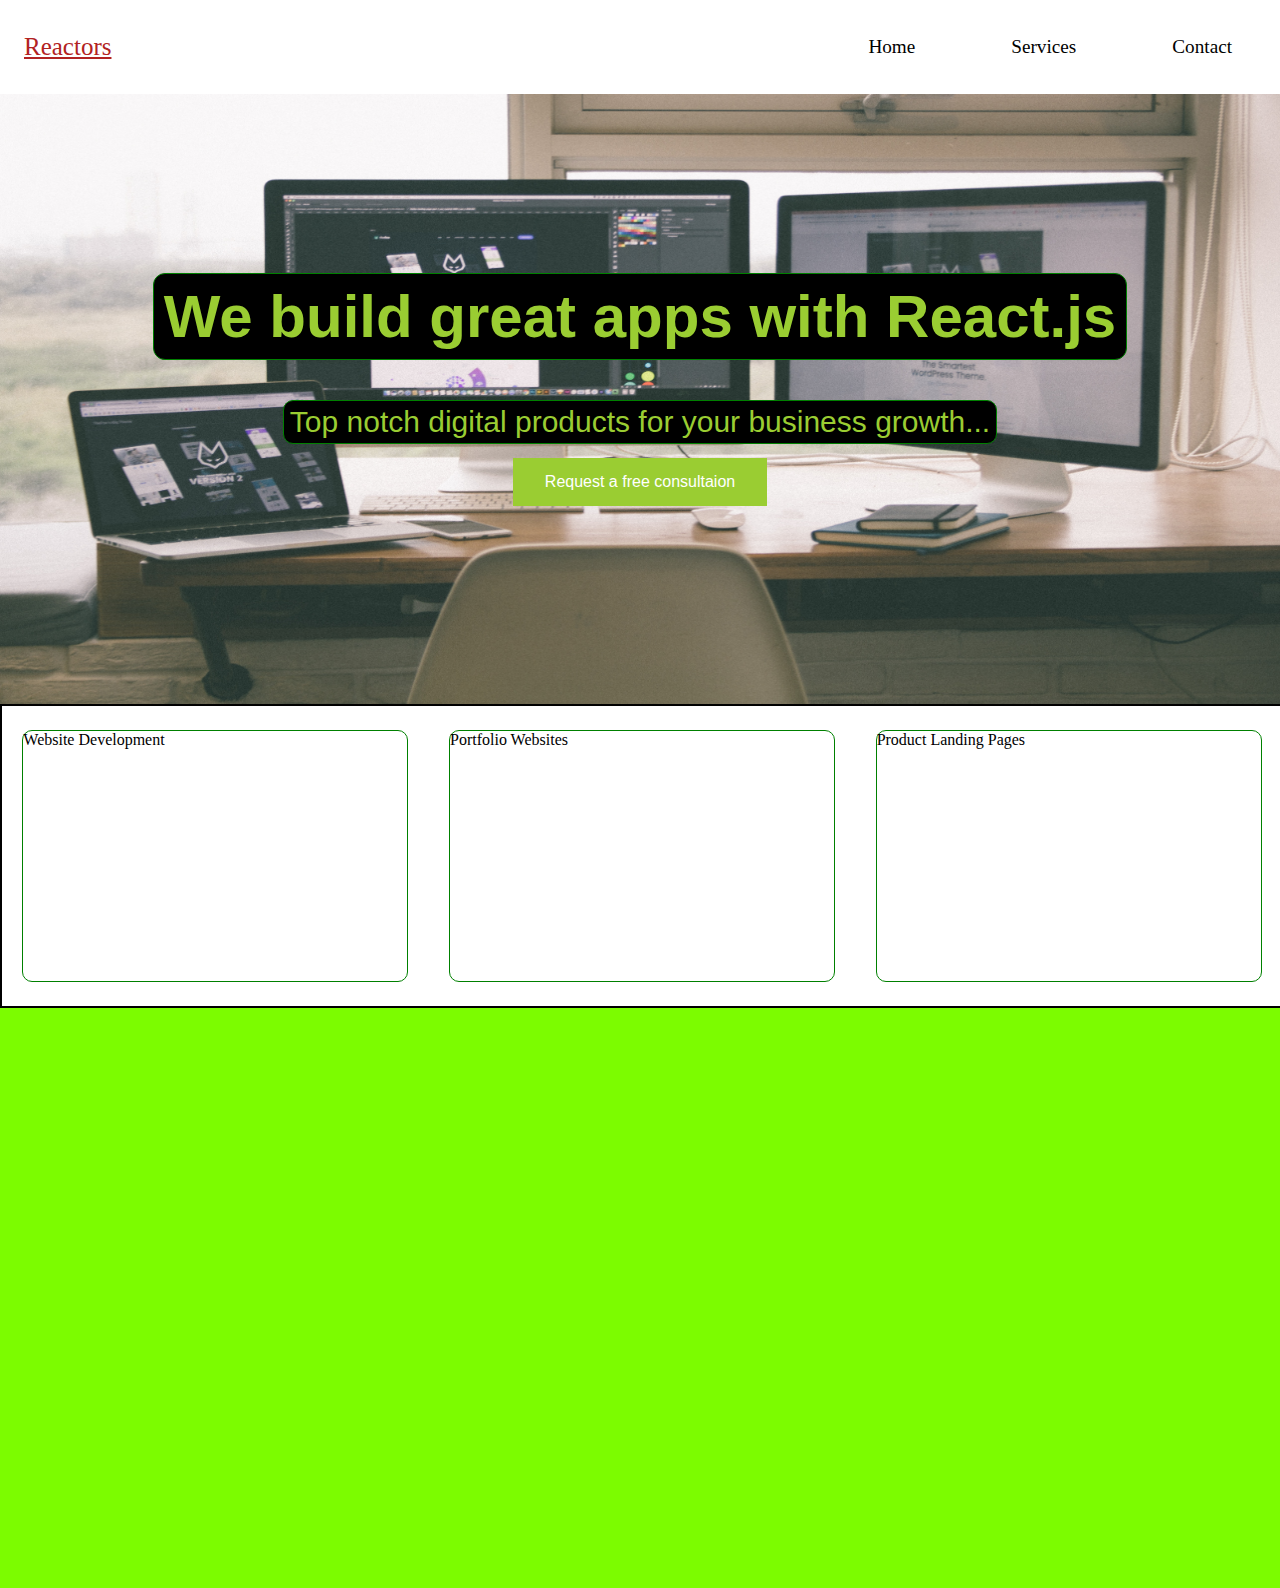
==== index.html @ 84f8b3c6 "First Commit" ====
<!DOCTYPE html>
<html lang="en">
<head>
    <meta charset="UTF-8">
    <meta http-equiv="X-UA-Compatible" content="IE=edge">
    <meta name="viewport" content="width=device-width, initial-scale=1.0">
    <title>Reactors</title>
    <link rel="stylesheet" href="css/style.css">
</head>
<body>
    <nav id="navbar">
        <div id="site-name">Reactors</div>
        <ul>
            <li class="item"><a href="index.html#home">Home</a></li>
            <li class="item"><a href="index.html#services">Services</a></li>
            <li class="item"><a href="index.html#contact">Contact</a></li>

            
        </ul>
    </nav>
    <section id="home">
        <div id="background-img">
            <div>
                <p id="head-home">We build great apps with React.js</p>
                <p id="detail">Top notch digital products for your business growth...</p>
                <button>Request a free consultaion</button>
            </div>
        </div>


    </section>
    <section id="services">
        <div class="services-detail">Website Development</div>
        <div class="services-detail">Portfolio Websites</div>
        <div class="services-detail">Product Landing Pages</div>

    </section>
    <section id="contact">
        <div id="contact-bg"></div>

    </section>
</body>
</html>
---- css/style.css ----
* {
  margin: 0;
  padding: 0;
}

#navbar {
  display: flex;
  align-items: center;
  justify-content: space-between;
  top: 0px;
  overflow: auto;
}
#site-name {
  color: firebrick;
  margin: 12px 24px;
  font-size: 25px;
  text-decoration: underline;
}

#navbar ul {
  display: flex;
}

#navbar ul li {
  list-style: none;
  font-size: 1.2rem;
}

#navbar ul li a {
  color: black;
  display: block;
  margin: 24px 36px;
  padding: 12px;
  text-decoration: none;
}
/* HOME */

#background-img {
  background-image: url(../images/bg.jpg);
  width: 100%;
  height: 610px;
  background-size: 100% 100%;
  background-repeat: no-repeat;
  position: relative;
}

#home div div {
  display: flex;
  justify-content: center;
  flex-flow: column;
  align-items: center;

  width: 100%;
  height: 580px;
}
#head-home {
  font-family: "Trebuchet MS", "Lucida Sans Unicode", "Lucida Grande",
    "Lucida Sans", Arial, sans-serif;
  font-size: 60px;
  margin: 25px 30px 40px 30px;
  color: yellowgreen;
  font-weight: bolder;
  background-color: black;
  border: 1px solid green;
  border-radius: 12px;
  padding: 8px 10px;
}
#detail {
  font-family: "Trebuchet MS", "Lucida Sans Unicode", "Lucida Grande",
    "Lucida Sans", Arial, sans-serif;
  font-size: 30px;
  border: 1px solid green;
  background-color: black;
  border-radius: 10px;
  color: yellowgreen;
  padding: 4px 6px;
}
#background-img button {
  background-color: yellowgreen; /* Green */
  border: none;
  color: white;
  padding: 15px 32px;
  text-align: center;
  text-decoration: none;
  font-size: 16px;
  margin: 14px;
}

/* Services */

#services {
  width: 100%;
  height: 300px;
  display: flex;
  justify-content: space-around;
  align-items: center;

  border: 2px solid black;
}
.services-detail {
  width: 30%;
  height: 250px;
  border: 1px solid green;
  border-radius: 10px;
}

/*Contact*/
#contact-bg {
  background-color: lawngreen;
  height: 580px;
}
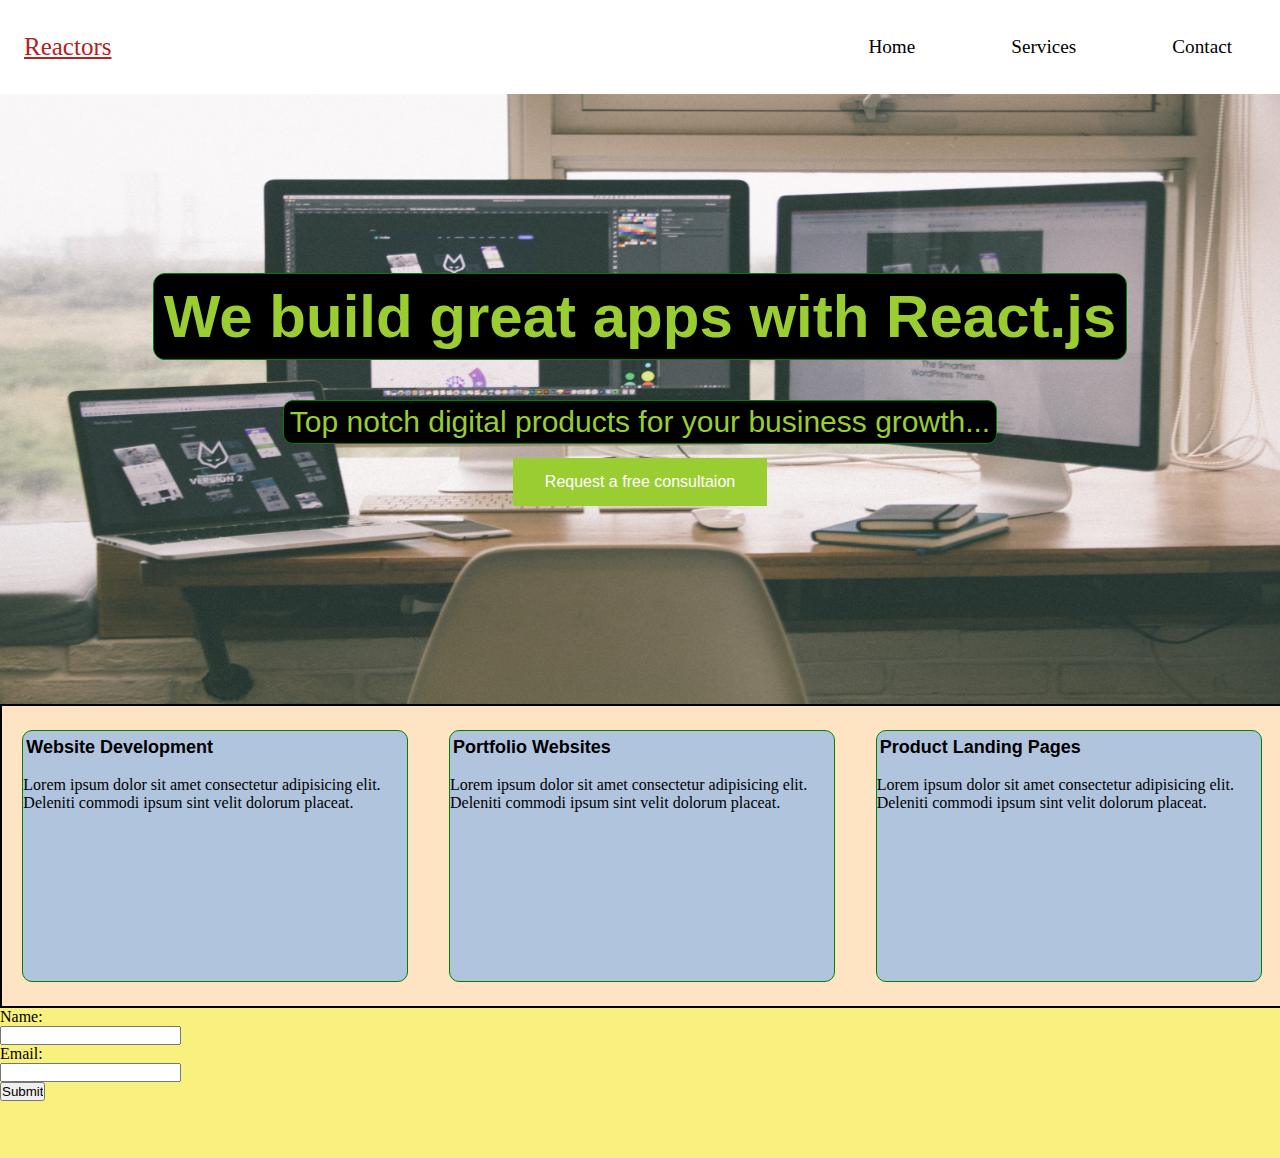
==== commit 1631b798: "Second Commit" ====
--- a/index.html
+++ b/index.html
@@ -30,13 +30,33 @@
 
     </section>
     <section id="services">
-        <div class="services-detail">Website Development</div>
-        <div class="services-detail">Portfolio Websites</div>
-        <div class="services-detail">Product Landing Pages</div>
+        <div class="services-detail">
+            <h2>Website Development</h2>
+            <p>Lorem ipsum dolor sit amet consectetur adipisicing elit. Deleniti commodi ipsum sint velit dolorum placeat.</p>
+
+        </div>
+        <div class="services-detail">
+            <h2>Portfolio Websites</h2>
+            <p>Lorem ipsum dolor sit amet consectetur adipisicing elit. Deleniti commodi ipsum sint velit dolorum placeat.</p>
+
+        </div>
+        <div class="services-detail">
+            <h2>Product Landing Pages</h2>
+            <p>Lorem ipsum dolor sit amet consectetur adipisicing elit. Deleniti commodi ipsum sint velit dolorum placeat.</p>
+        </div>
 
     </section>
     <section id="contact">
-        <div id="contact-bg"></div>
+        <div id="contact-div">
+            <form action="">
+                <label for="name">Name:</label><br>
+                <input type="text" id="name" name="name"><br>
+                <label for="email">Email:</label><br>
+                <input type="email" id="email" name="email">
+                <br>
+                <input type="submit" value="Submit">
+            </form>
+        </div>
 
     </section>
 </body>
--- a/css/style.css
+++ b/css/style.css
@@ -94,7 +94,7 @@
   display: flex;
   justify-content: space-around;
   align-items: center;
-
+  background-color: bisque;
   border: 2px solid black;
 }
 .services-detail {
@@ -102,10 +102,22 @@
   height: 250px;
   border: 1px solid green;
   border-radius: 10px;
+  background-color: lightsteelblue;
 }
-
+#services div h2 {
+  font-family: Arial, Helvetica, sans-serif;
+  font-size: 18px;
+  margin: 6px 3px;
+}
+#services div p {
+  margin-top: 10px;
+  padding-top: 8px;
+}
 /*Contact*/
-#contact-bg {
-  background-color: lawngreen;
-  height: 580px;
+#contact {
+  width: 100%;
+  height: 150px;
+  background-color: rgba(248, 239, 113, 0.904);
 }
+#contact-div {
+}
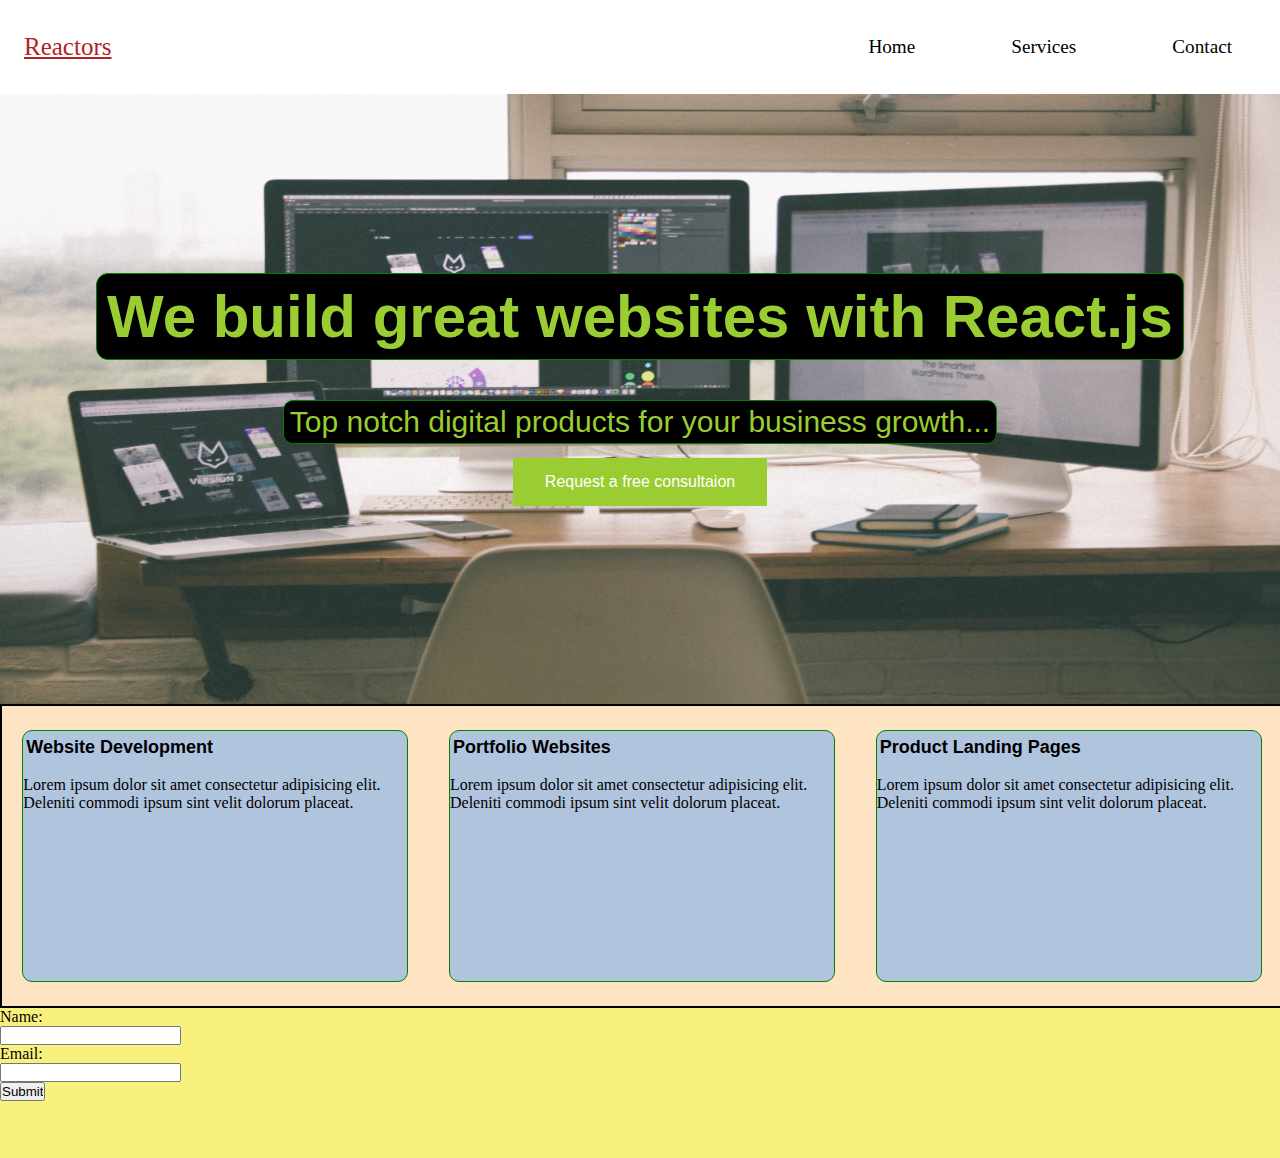
==== commit 88f2fa43: "Modified Home heading" ====
--- a/index.html
+++ b/index.html
@@ -21,7 +21,7 @@
     <section id="home">
         <div id="background-img">
             <div>
-                <p id="head-home">We build great apps with React.js</p>
+                <p id="head-home">We build great websites with React.js</p>
                 <p id="detail">Top notch digital products for your business growth...</p>
                 <button>Request a free consultaion</button>
             </div>
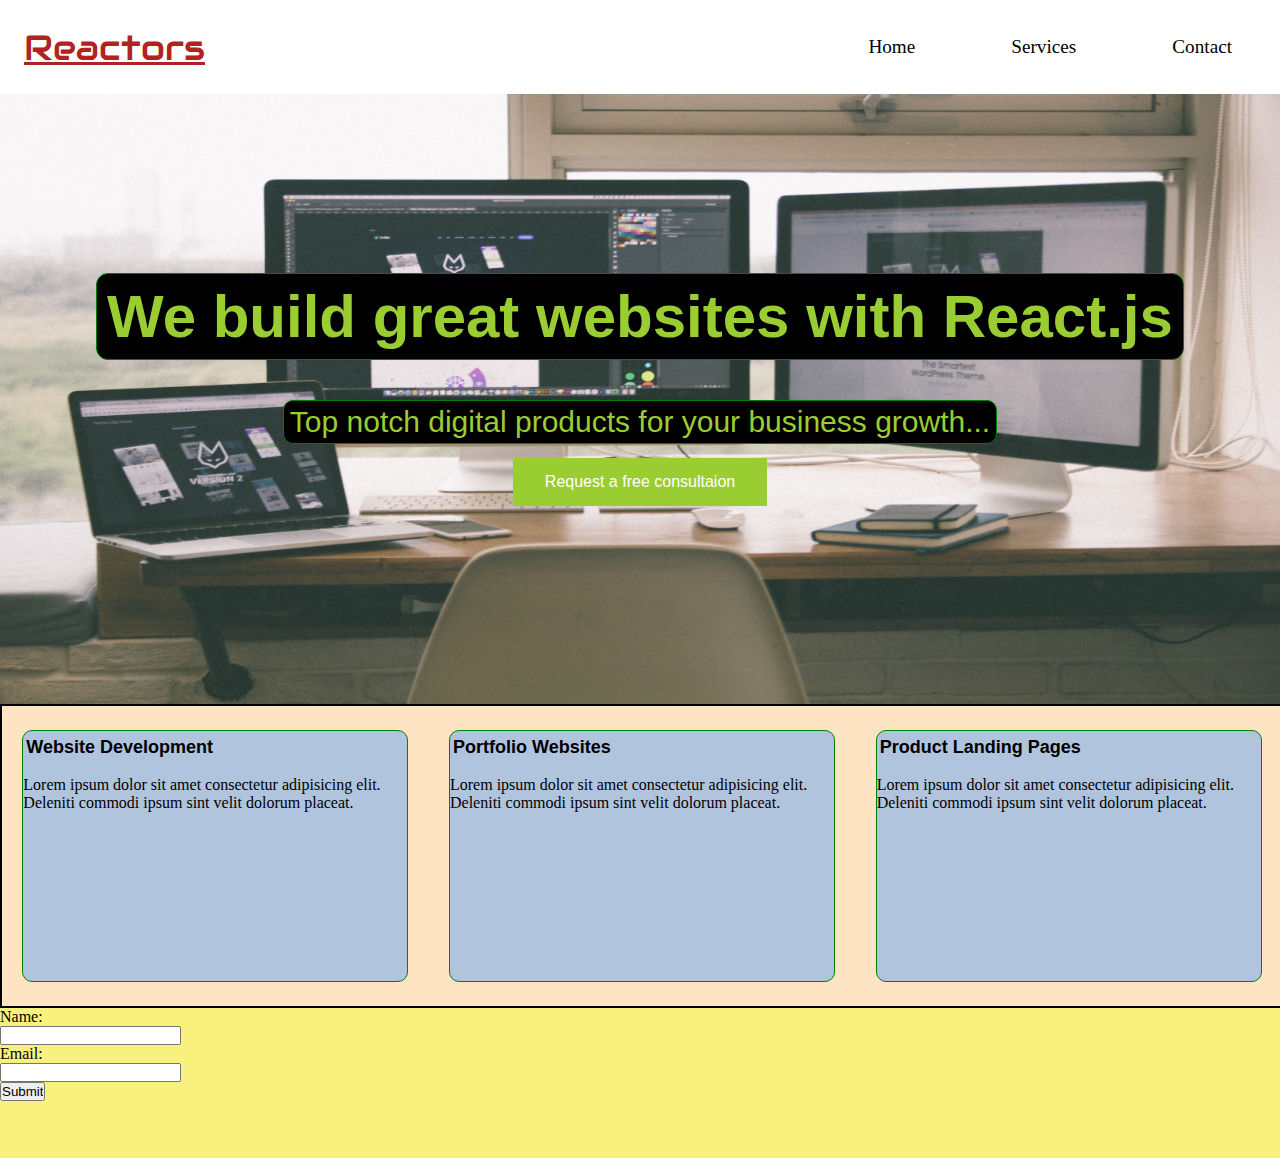
==== commit 791d8ac3: "Modified page name font family" ====
--- a/index.html
+++ b/index.html
@@ -4,6 +4,9 @@
     <meta charset="UTF-8">
     <meta http-equiv="X-UA-Compatible" content="IE=edge">
     <meta name="viewport" content="width=device-width, initial-scale=1.0">
+    <link rel="preconnect" href="https://fonts.googleapis.com">
+<link rel="preconnect" href="https://fonts.gstatic.com" crossorigin>
+<link href="https://fonts.googleapis.com/css2?family=Audiowide&display=swap" rel="stylesheet">
     <title>Reactors</title>
     <link rel="stylesheet" href="css/style.css">
 </head>
--- a/css/style.css
+++ b/css/style.css
@@ -13,7 +13,8 @@
 #site-name {
   color: firebrick;
   margin: 12px 24px;
-  font-size: 25px;
+  font-size: 35px;
+  font-family: "Audiowide", cursive;
   text-decoration: underline;
 }
 
@@ -33,6 +34,7 @@
   padding: 12px;
   text-decoration: none;
 }
+
 /* HOME */
 
 #background-img {
@@ -119,5 +121,3 @@
   height: 150px;
   background-color: rgba(248, 239, 113, 0.904);
 }
-#contact-div {
-}
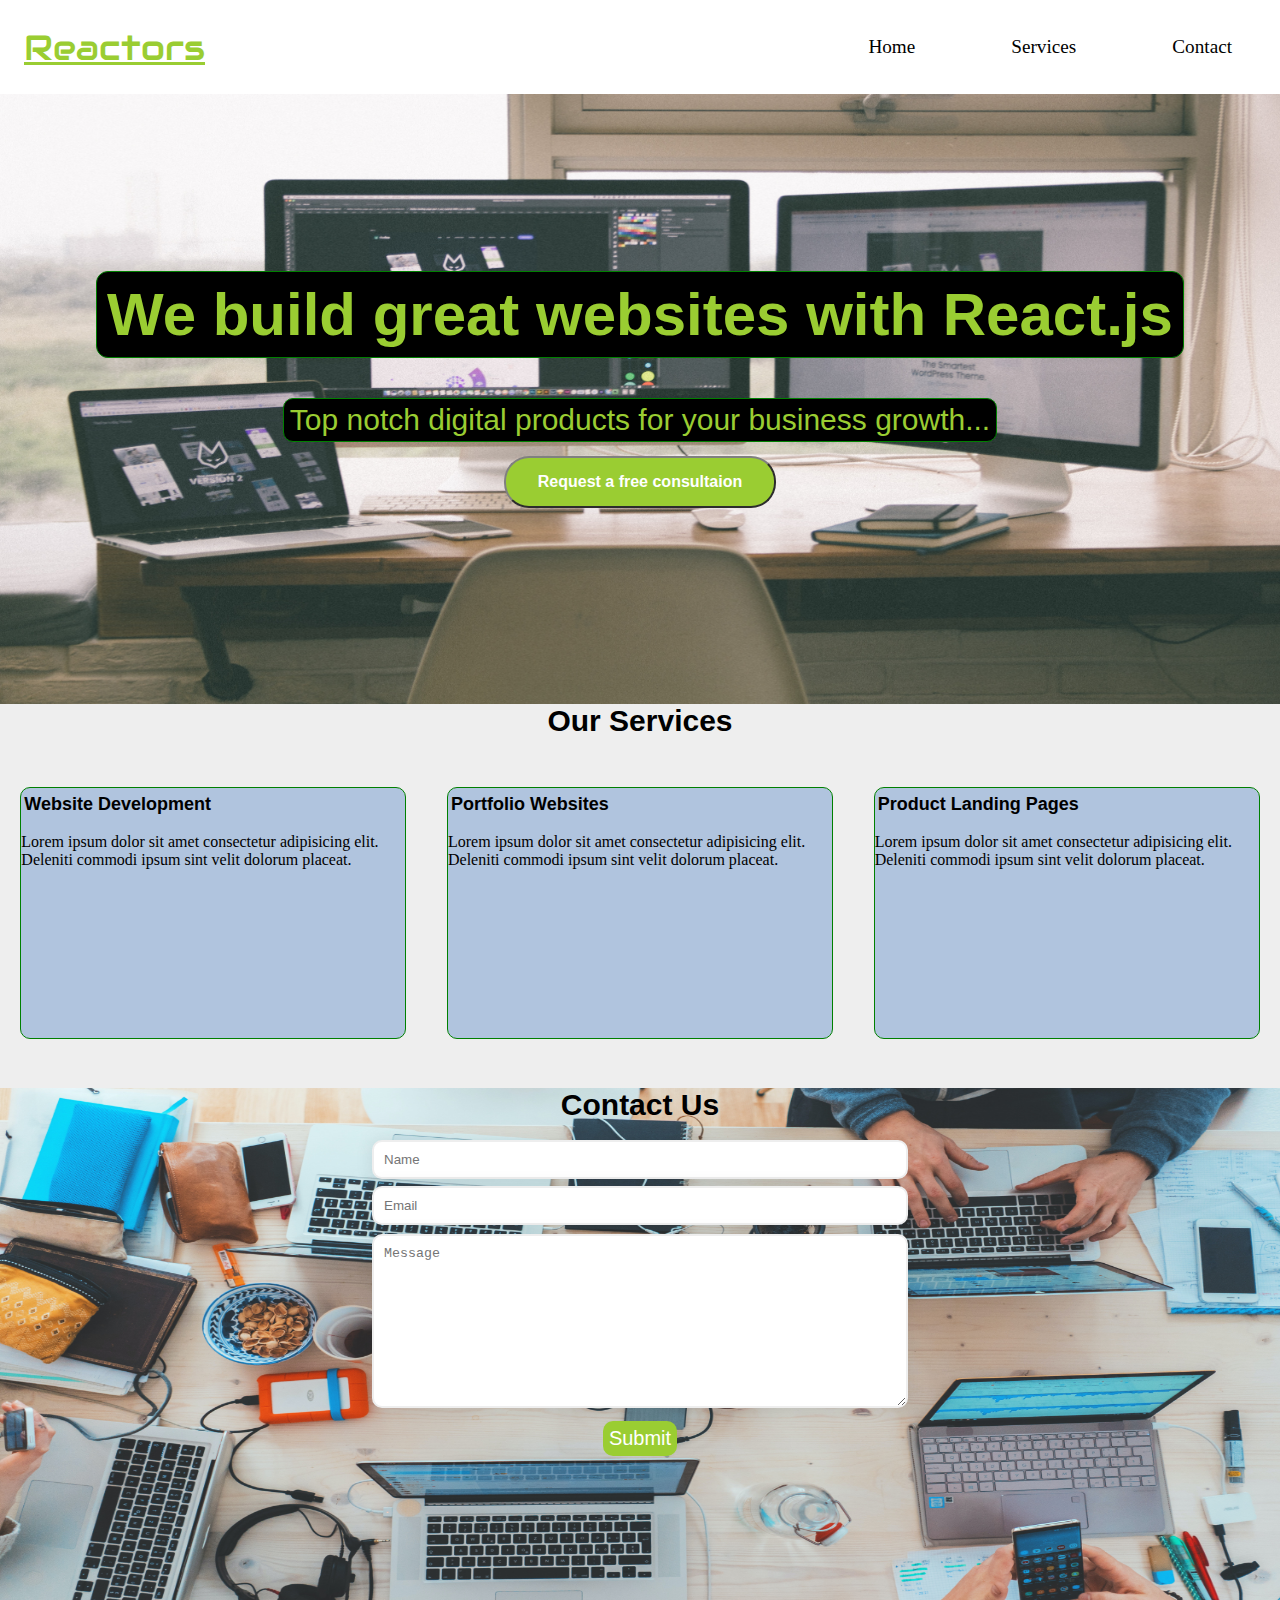
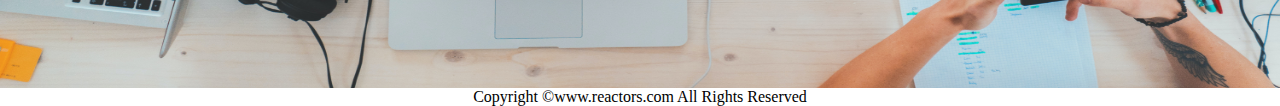
==== commit 270e0ec9: "Modified reactors.com" ====
--- a/index.html
+++ b/index.html
@@ -32,7 +32,10 @@
 
 
     </section>
+    
     <section id="services">
+        <h2>Our Services</h2>
+        <div id="services-box">
         <div class="services-detail">
             <h2>Website Development</h2>
             <p>Lorem ipsum dolor sit amet consectetur adipisicing elit. Deleniti commodi ipsum sint velit dolorum placeat.</p>
@@ -47,20 +50,24 @@
             <h2>Product Landing Pages</h2>
             <p>Lorem ipsum dolor sit amet consectetur adipisicing elit. Deleniti commodi ipsum sint velit dolorum placeat.</p>
         </div>
+        </div>
 
     </section>
     <section id="contact">
+        <h2>Contact Us</h2>
         <div id="contact-div">
             <form action="">
-                <label for="name">Name:</label><br>
-                <input type="text" id="name" name="name"><br>
-                <label for="email">Email:</label><br>
-                <input type="email" id="email" name="email">
+                <input type="text" id="name" name="name" placeholder="Name"><br>
+                <input type="email" id="email" name="email" placeholder="Email">
                 <br>
-                <input type="submit" value="Submit">
+                <textarea name="message" id="message" cols="30" rows="10" placeholder="Message"></textarea><br>
+                <input id="submit" type="submit" value="Submit">
             </form>
         </div>
 
     </section>
+    <footer>
+        <div class="center">Copyright &copy;www.reactors.com All Rights Reserved</div>
+    </footer>
 </body>
 </html>--- a/css/style.css
+++ b/css/style.css
@@ -11,7 +11,7 @@
   overflow: auto;
 }
 #site-name {
-  color: firebrick;
+  color: yellowgreen;
   margin: 12px 24px;
   font-size: 35px;
   font-family: "Audiowide", cursive;
@@ -78,26 +78,35 @@
   padding: 4px 6px;
 }
 #background-img button {
-  background-color: yellowgreen; /* Green */
-  border: none;
+  background-color: yellowgreen;
+  border-color: grey;
+  border-radius: 25px;
   color: white;
   padding: 15px 32px;
   text-align: center;
   text-decoration: none;
   font-size: 16px;
+  font-weight: bold;
   margin: 14px;
+  cursor: pointer;
 }
 
 /* Services */
-
 #services {
-  width: 100%;
-  height: 300px;
+  background-color: #eee;
+}
+#services > h2 {
+  font-family: "Trebuchet MS", "Lucida Sans Unicode", "Lucida Grande",
+    "Lucida Sans", Arial, sans-serif;
+  font-size: 30px;
+  text-align: center;
+}
+#services-box {
   display: flex;
   justify-content: space-around;
   align-items: center;
-  background-color: bisque;
-  border: 2px solid black;
+
+  height: 350px;
 }
 .services-detail {
   width: 30%;
@@ -118,6 +127,71 @@
 /*Contact*/
 #contact {
   width: 100%;
-  height: 150px;
-  background-color: rgba(248, 239, 113, 0.904);
+  height: 600px;
+  background: url(../images/Contact.jpg);
+  background-size: 100% 100%;
+  background-repeat: no-repeat;
+  position: relative;
 }
+#contact > h2 {
+  font-family: "Trebuchet MS", "Lucida Sans Unicode", "Lucida Grande",
+    "Lucida Sans", Arial, sans-serif;
+  font-size: 30px;
+  text-align: center;
+}
+#contact-div form {
+  display: flex;
+  justify-content: center;
+  flex-direction: column;
+  align-items: center;
+}
+
+input[type="text"] {
+  padding: 10px;
+  margin: 10px 0px;
+  margin-top: 18px;
+  box-shadow: 0 0 15px 4px rgba(0, 0, 0, 0.06);
+  border: 0;
+  border: 2px solid #eee;
+  border-radius: 10px;
+  width: 40%;
+}
+input[type="email"] {
+  padding: 10px;
+  margin: -21px 0px;
+  box-shadow: 0 0 15px 4px rgba(0, 0, 0, 0.06);
+  border: 0;
+  border: 2px solid #eee;
+  border-radius: 10px;
+  width: 40%;
+}
+#contact-div form textarea {
+  width: 40%;
+  padding: 10px;
+  margin: 12px 0px;
+  box-shadow: 0 0 15px 4px rgba(0, 0, 0, 0.06);
+  border: 0;
+  border: 2px solid #eee;
+  border-radius: 10px;
+}
+#submit {
+  background-color: yellowgreen;
+  border-radius: 10px;
+  color: #fff;
+  font-family: "Trebuchet MS", "Lucida Sans Unicode", "Lucida Grande",
+    "Lucida Sans", Arial, sans-serif;
+  font-size: 20px;
+  padding: 6px;
+  cursor: pointer;
+  border: none;
+  margin-top: -17px;
+}
+
+#submit:hover {
+  border: none;
+  background: rgb(102, 255, 0);
+  box-shadow: 0px 0px 1px rgb(184, 173, 173);
+}
+.center {
+  text-align: center;
+}
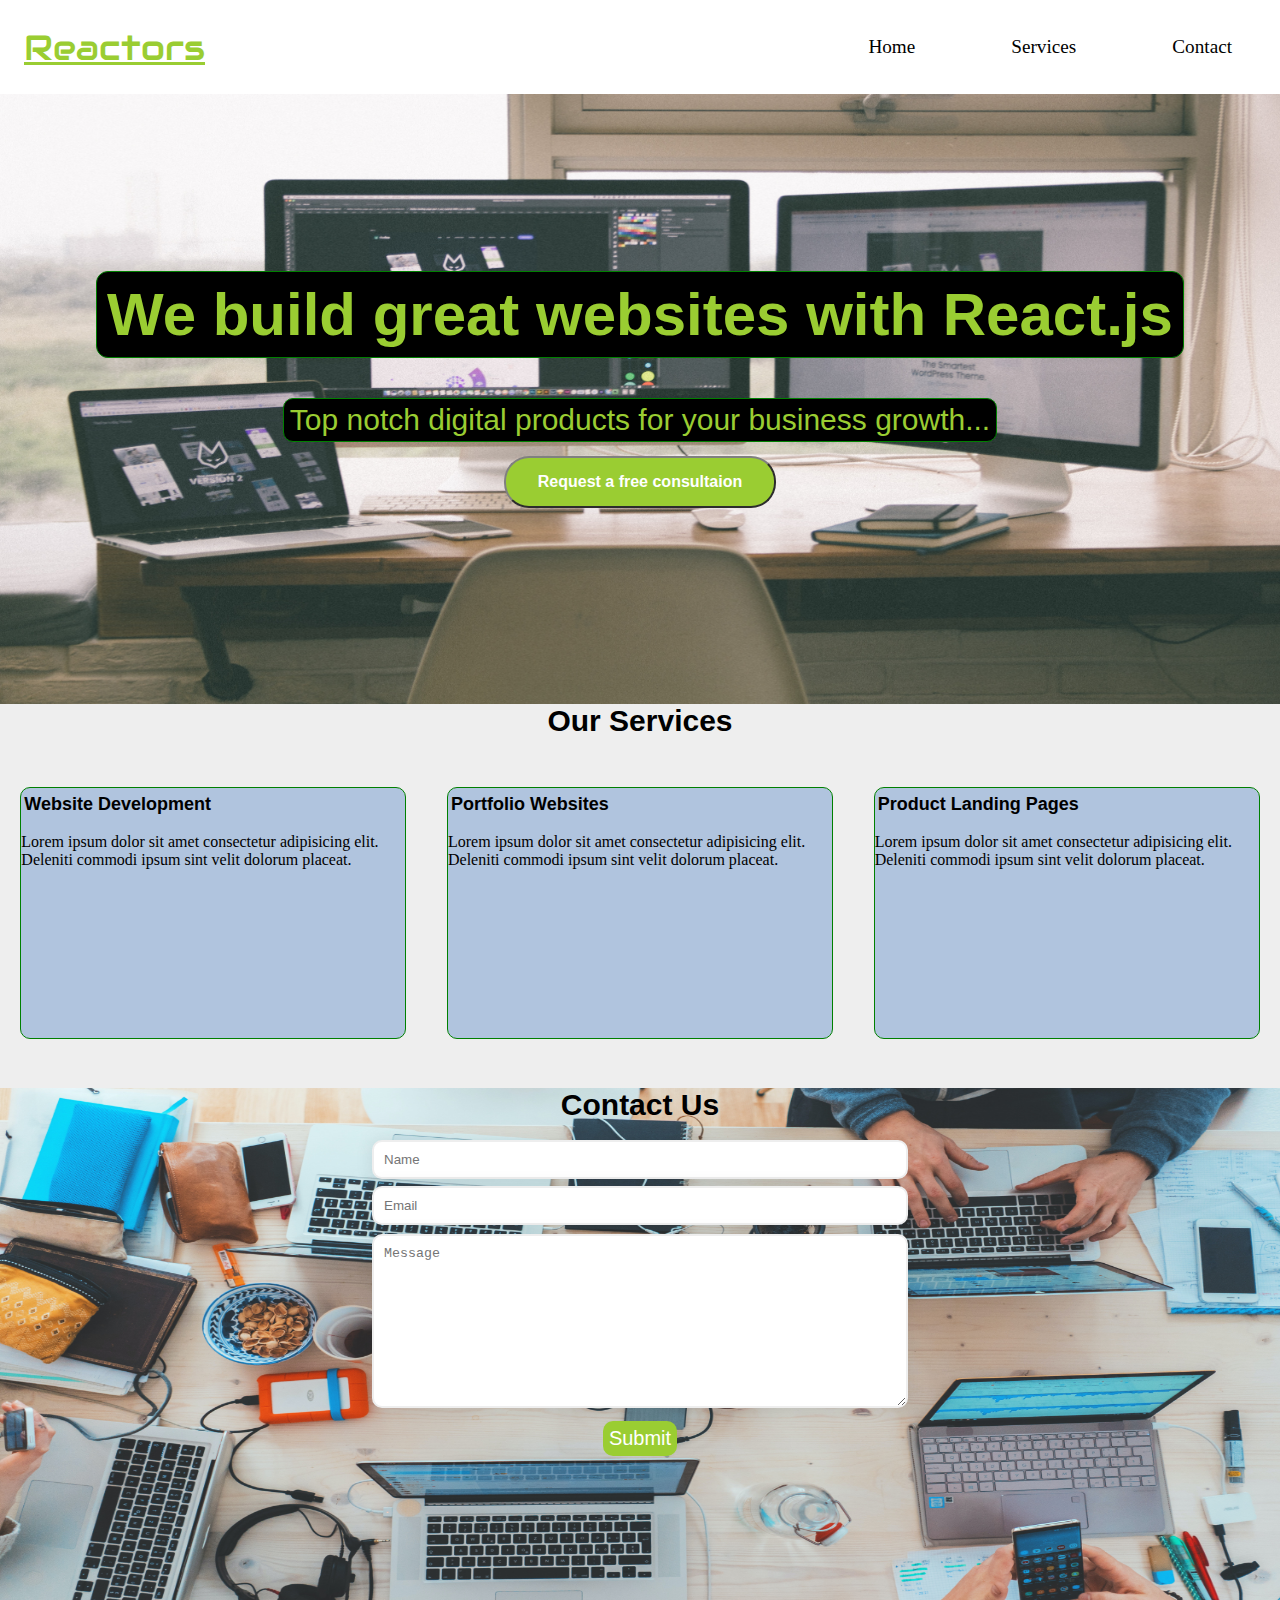
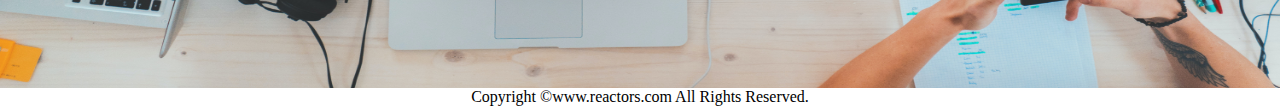
==== commit 42921f50: "Update index.html" ====
--- a/index.html
+++ b/index.html
@@ -67,7 +67,7 @@
 
     </section>
     <footer>
-        <div class="center">Copyright &copy;www.reactors.com All Rights Reserved</div>
+        <div class="center">Copyright &copy;www.reactors.com All Rights Reserved.</div>
     </footer>
 </body>
-</html>+</html>
